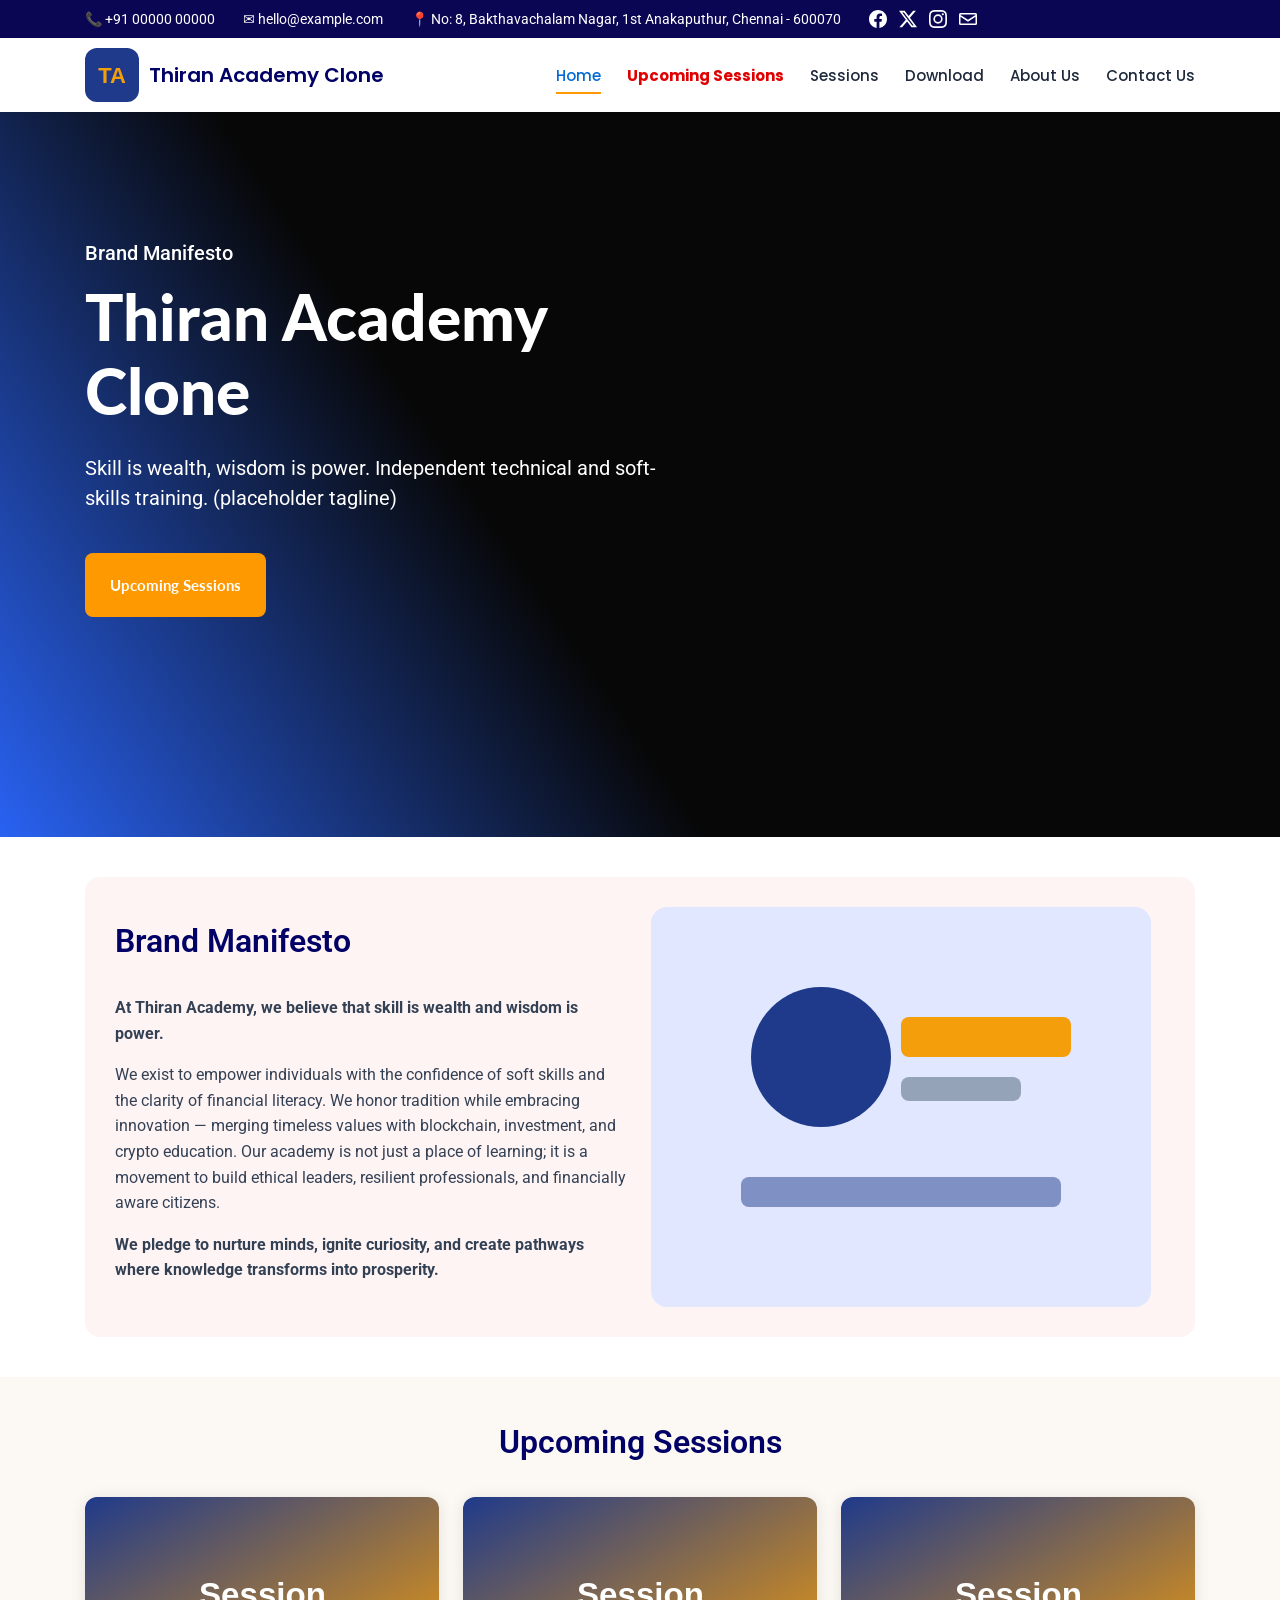
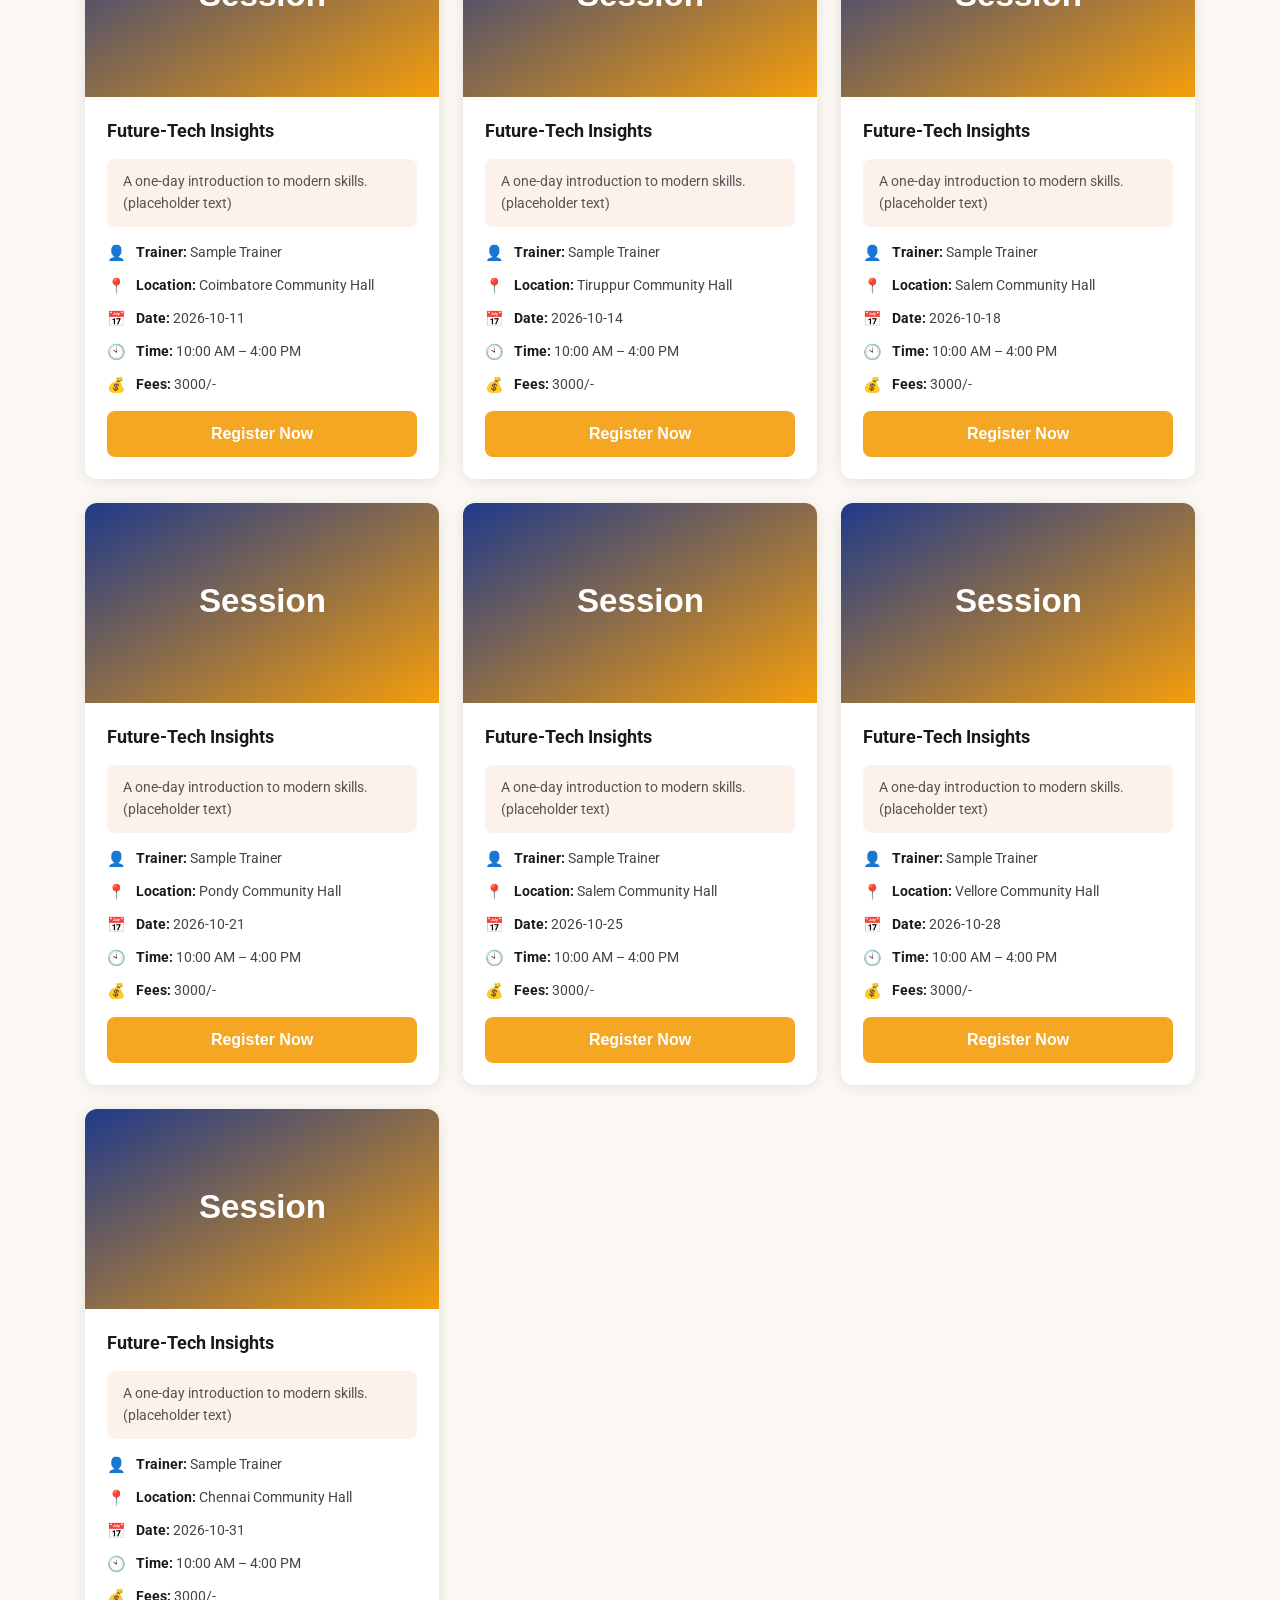
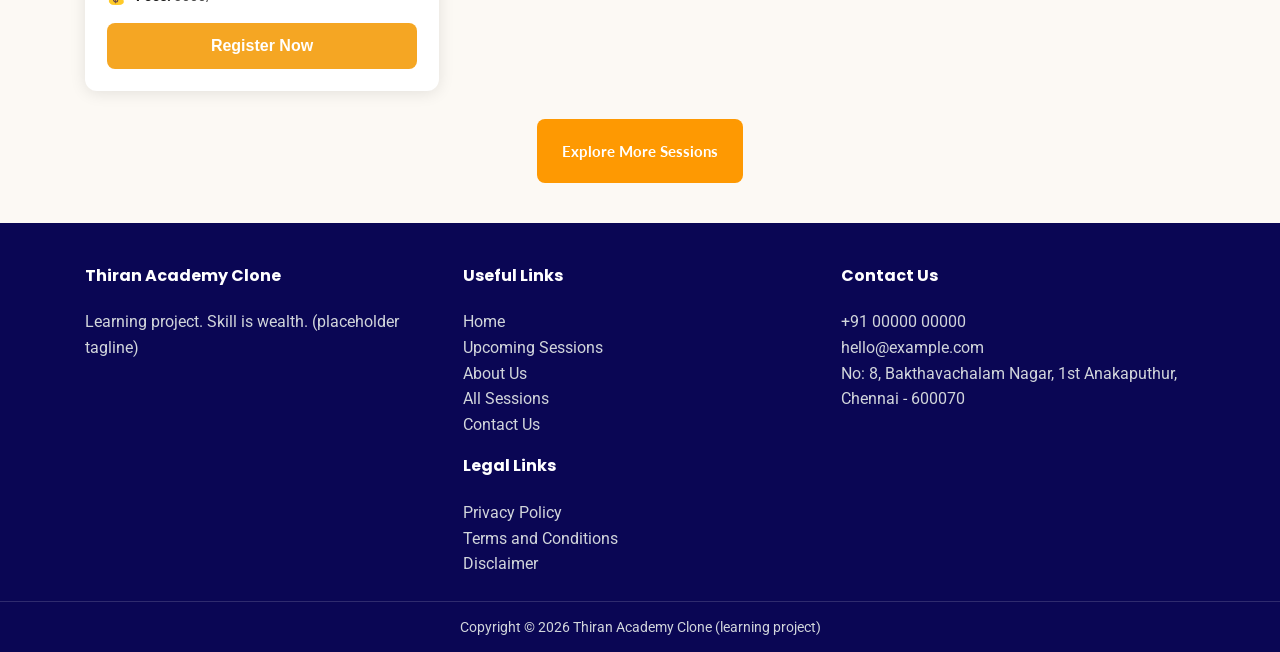
==== index.html @ 5407d725 "Thiran Academy site clone (static HTML/CSS/JS learning project) Co-Authored-By: Claude Sonnet 5.5 <n" ====
<!doctype html>
<html lang="en">
<head>
<meta charset="utf-8">
<meta name="viewport" content="width=device-width, initial-scale=1">
<title>Home – Thiran Academy Clone</title>
<link rel="preconnect" href="https://fonts.googleapis.com"><link href="https://fonts.googleapis.com/css2?family=Lato:wght@400;700;900&family=Poppins:wght@400;500;600&family=Roboto:wght@400;500&display=swap" rel="stylesheet">
<link rel="stylesheet" href="css/style.css">
</head>
<body>
<a class="skip" href="#main">Skip to content</a>
<div class="topbar"><div class="container">
  <span>📞 +91 00000 00000</span><span>✉ hello@example.com</span><span>📍 No: 8, Bakthavachalam Nagar, 1st Anakaputhur, Chennai - 600070</span><span class="social"><a href="#" aria-label="Facebook" title="Facebook"><svg viewBox="0 0 24 24" width="18" height="18" fill="currentColor"><path d="M24 12.07C24 5.4 18.63 0 12 0S0 5.4 0 12.07C0 18.1 4.39 23.1 10.13 24v-8.44H7.08v-3.49h3.05V9.41c0-3.02 1.8-4.7 4.54-4.7 1.31 0 2.68.24 2.68.24v2.97h-1.51c-1.49 0-1.96.93-1.96 1.89v2.26h3.33l-.53 3.49h-2.8V24C19.62 23.1 24 18.1 24 12.07z"/></svg></a><a href="#" aria-label="Twitter" title="Twitter"><svg viewBox="0 0 24 24" width="18" height="18" fill="currentColor"><path d="M18.9 1.15h3.68l-8.04 9.19L24 22.85h-7.4l-5.8-7.58-6.63 7.58H.49l8.6-9.83L0 1.15h7.59l5.24 6.93zm-1.29 19.5h2.04L6.48 3.24H4.3z"/></svg></a><a href="#" aria-label="Instagram" title="Instagram"><svg viewBox="0 0 24 24" width="18" height="18" fill="currentColor"><path d="M12 2.2c3.2 0 3.6 0 4.8.1 3.3.1 4.8 1.7 4.9 4.9.1 1.3.1 1.6.1 4.8s0 3.6-.1 4.8c-.1 3.2-1.7 4.8-4.9 4.9-1.3.1-1.6.1-4.8.1s-3.6 0-4.8-.1c-3.3-.1-4.8-1.7-4.9-4.9C2.2 15.6 2.2 15.2 2.2 12s0-3.6.1-4.8C2.4 3.9 4 2.4 7.2 2.3 8.4 2.2 8.8 2.2 12 2.2zM12 0C8.7 0 8.3 0 7.1.1 2.7.3.3 2.7.1 7.1 0 8.3 0 8.7 0 12s0 3.7.1 4.9c.2 4.4 2.6 6.8 7 7C8.3 24 8.7 24 12 24s3.7 0 4.9-.1c4.4-.2 6.8-2.6 7-7 .1-1.2.1-1.6.1-4.9s0-3.7-.1-4.9c-.2-4.4-2.6-6.8-7-7C15.7 0 15.3 0 12 0zm0 5.8a6.2 6.2 0 100 12.4 6.2 6.2 0 000-12.4zM12 16a4 4 0 110-8 4 4 0 010 8zm6.4-11.8a1.4 1.4 0 100 2.9 1.4 1.4 0 000-2.9z"/></svg></a><a href="mailto:hello@example.com" aria-label="Email" title="Email"><svg viewBox="0 0 24 24" width="18" height="18" fill="currentColor"><path d="M2 4h20a2 2 0 012 2v12a2 2 0 01-2 2H2a2 2 0 01-2-2V6a2 2 0 012-2zm0 2v.5l10 6.5 10-6.5V6H2zm20 3L12 15.5 2 9v9h20V9z"/></svg></a></span>
</div></div>
<header><div class="container">
  <a class="brand" href="index.html"><img src="img/logo.svg" alt="" width="54" height="54">Thiran Academy Clone</a>
  <button id="menuBtn" aria-label="Menu">☰</button>
  <nav><ul><li><a href="index.html" class="active">Home</a></li><li><a href="upcoming-sessions.html" class=" blink">Upcoming Sessions</a></li><li><a href="sessions.html" class="">Sessions</a></li><li><a href="download.html" class="">Download</a></li><li><a href="about-us.html" class="">About Us</a></li><li><a href="contact-us.html" class="">Contact Us</a></li></ul></nav>
</div></header>
<main id="main">
<div class="hero"><div class="container"><div class="hero-text">
  <div class="eyebrow">Brand Manifesto</div><h1>Thiran Academy Clone</h1>
  <p>Skill is wealth, wisdom is power. Independent technical and soft-skills training. (placeholder tagline)</p>
  <a class="btn" href="upcoming-sessions.html">Upcoming Sessions</a></div></div></div><section><div class="container"><div class="about-wrap"><div class="about">
  <div><h2>Brand Manifesto</h2><p><strong>At Thiran Academy, we believe that skill is wealth and wisdom is power.</strong></p>
  <p>We exist to empower individuals with the confidence of soft skills and the clarity of financial literacy. We honor tradition while embracing innovation — merging timeless values with blockchain, investment, and crypto education. Our academy is not just a place of learning; it is a movement to build ethical leaders, resilient professionals, and financially aware citizens.</p>
  <p><strong>We pledge to nurture minds, ignite curiosity, and create pathways where knowledge transforms into prosperity.</strong></p></div>
  <img src="img/about.svg" alt="About illustration" width="500" height="400"></div></div></div></section>
<section class="sessions-bg"><div class="container"><h2>Upcoming Sessions</h2><div id="sessionGrid" class="grid"></div>
  <div class="center"><a class="btn" href="upcoming-sessions.html">Explore More Sessions</a></div></div></section>
</main>
<footer>
  <div class="container foot-cols">
    <div><h4>Thiran Academy Clone</h4><p>Learning project. Skill is wealth. (placeholder tagline)</p></div>
    <div><h4>Useful Links</h4><ul><li><a href="index.html">Home</a></li><li><a href="upcoming-sessions.html">Upcoming Sessions</a></li><li><a href="about-us.html">About Us</a></li><li><a href="sessions.html">All Sessions</a></li><li><a href="contact-us.html">Contact Us</a></li></ul>
      <h4 style="margin-top:16px">Legal Links</h4><ul><li><a href="privacy.html">Privacy Policy</a></li><li><a href="terms.html">Terms and Conditions</a></li><li><a href="disclaimer.html">Disclaimer</a></li></ul></div>
    <div><h4>Contact Us</h4><p>+91 00000 00000<br>hello@example.com<br>No: 8, Bakthavachalam Nagar, 1st Anakaputhur, Chennai - 600070</p></div>
  </div>
  <div class="copy">Copyright © 2026 Thiran Academy Clone (learning project)</div>
</footer>

<div class="modal" id="regModal">
  <div class="modal-box">
    <button class="close" onclick="closeRegister()" aria-label="Close">&times;</button>
    <h3>Student Registration</h3>
    <form id="regForm" novalidate>
      <label>Full Name<input name="name" required></label>
      <label>Email Address<input name="email" type="email" required></label>
      <label>Phone Number<input name="phone" type="tel" required></label>
      <label>Remarks (optional)<textarea name="remarks" rows="2"></textarea></label>
      <label>Upload Photo (passport size)<input name="photo" type="file" accept="image/*" required></label>
      <p class="msg" id="regMsg"></p>
      <button class="btn" type="submit">Register and Pay</button>
      <button class="btn secondary" type="button" onclick="closeRegister()">Cancel</button>
    </form>
  </div>
</div>
<button id="toTop" aria-label="Scroll to top">↑</button>
<script src="js/validate.js"></script>
<script src="js/sessions.js"></script>
<script src="js/main.js"></script>
<script>renderSessions('sessionGrid', 7)</script>
</body>
</html>
---- css/style.css ----
:root { --primary:#046bd2; --navy:#010166; --accent:#FE9902; --card-accent:#f5a623; --bg:#ffffff; --text:#334155; --heading:#1e293b; --muted:#555; }
* { box-sizing: border-box; }
body { margin:0; font-family: 'Roboto', system-ui, sans-serif; font-size:16px; color:var(--text); background:var(--bg); line-height:1.6; }
img { max-width:100%; height:auto; }
a { color:var(--primary); }
.container { max-width:1140px; margin:auto; padding:0 15px; }
.skip { position:absolute; left:-999px; } .skip:focus { left:8px; top:8px; background:#fff; padding:8px; z-index:100; }

.topbar { background:#0a0654; color:#fff; font-size:14px; padding:8px 0; }
.social { display:inline-flex; gap:12px; align-items:center; }
.social a { color:#fff; display:inline-flex; }
.social a:hover { color:var(--accent); }
.topbar .container { display:flex; flex-wrap:wrap; gap:6px 28px; }

header { background:#fff; box-shadow:0 1px 6px rgba(0,0,0,.08); position:sticky; top:0; z-index:50; }
header .container { display:flex; align-items:center; justify-content:space-between; padding-top:10px; padding-bottom:10px; }
.brand { display:flex; align-items:center; gap:10px; font-family:'Poppins',sans-serif; font-weight:600; font-size:20px; color:var(--navy); text-decoration:none; }
nav ul { display:flex; gap:26px; list-style:none; margin:0; padding:0; }
nav a { font-family:'Poppins',sans-serif; font-size:15px; text-decoration:none; color:var(--heading); font-weight:500; padding:6px 0; border-bottom:2px solid transparent; }
nav a:hover, nav a.active { color:var(--primary); border-color:var(--accent); }
nav a.blink { color:#e00000; font-weight:700; animation:blink 2s ease-in-out infinite; }
@keyframes blink { 50% { color:#f4b4b4; } }
@media (prefers-reduced-motion:reduce) { nav a.blink { animation:none; } }
#menuBtn { display:none; font-size:26px; background:none; border:0; cursor:pointer; }

.btn { display:inline-block; background:var(--accent); color:#fff; border:0; padding:20px 25px; border-radius:8px; font-family:'Lato',sans-serif; font-weight:700; font-size:15px; cursor:pointer; text-decoration:none; transition:.2s; }
.btn:hover { background:#fff; color:var(--accent); box-shadow:inset 0 0 0 1px var(--accent); }
.btn.secondary { background:#e2e8f0; color:var(--heading); padding:14px 25px; }

.hero { background:linear-gradient(236deg, #070707 60%, #2962F2 100%); color:#fff; padding:126px 15px 220px; }
.hero .container { max-width:1140px; }
.hero-text { max-width:52%; }
.hero .eyebrow { font-size:20px; font-weight:500; line-height:30px; margin-bottom:12px; }
.hero h1 { font-family:'Lato',sans-serif; font-size:64px; font-weight:900; line-height:74px; margin:0 0 25px; }
.hero p { font-size:20px; line-height:30px; margin:0 0 40px; }

section { padding:40px 0; }
section h2 { text-align:center; font-size:32px; font-weight:600; margin:0 0 28px; color:var(--navy); }
.about-wrap { background:#FFF4F4; border-radius:15px; padding:30px; }
.about { display:grid; grid-template-columns:49% 49%; gap:2%; align-items:center; }
.about h2 { text-align:left; }
.sessions-bg { background:#FCF9F4; }
.center { text-align:center; margin-top:28px; }

.grid { display:grid; grid-template-columns:repeat(3,1fr); gap:24px; }
.card { background:#fff; border-radius:12px; overflow:hidden; box-shadow:0 2px 16px rgba(0,0,0,.10); display:flex; flex-direction:column; }
.card img { display:block; width:100%; height:200px; object-fit:cover; }
.card-body { padding:20px 22px 22px; display:flex; flex-direction:column; gap:14px; flex:1; font-family:'Segoe UI',Roboto,Helvetica,Arial,sans-serif; }
.card h3 { margin:0; font-size:18px; font-weight:700; color:#1a1a1a; }
.desc { background:#fdf1eb; border-radius:8px; padding:12px 16px; font-size:13.5px; color:var(--muted); margin:0; }
.details { display:flex; flex-direction:column; gap:9px; }
.row { display:flex; gap:10px; font-size:14px; color:#444; }
.row i { font-style:normal; font-size:15px; color:var(--card-accent); }
.row strong { color:#1a1a1a; }
.card .reg { margin-top:auto; width:100%; padding:14px; background:var(--card-accent); color:#fff; font-size:16px; font-weight:700; border:0; border-radius:8px; cursor:pointer; transition:background .2s; }
.card .reg:hover { background:#e09010; }

.modal { position:fixed; inset:0; background:rgba(0,0,0,.5); display:none; align-items:center; justify-content:center; z-index:200; padding:16px; }
.modal.show { display:flex; }
.modal-box { background:#fff; border-radius:12px; padding:30px; width:100%; max-width:600px; max-height:90vh; overflow:auto; position:relative; box-shadow:0 10px 30px rgba(0,0,0,.05); font-family:'Segoe UI',Roboto,Helvetica,Arial,sans-serif; }
.modal-box h3 { text-align:center; margin:0 0 15px; color:#333; font-weight:600; font-size:24px; }
.modal-box .close { position:absolute; top:8px; right:14px; background:none; border:0; font-size:26px; cursor:pointer; }
.modal-box label, .form label { display:block; margin-top:16px; margin-bottom:8px; font-weight:500; color:#555; font-size:14px; }
.modal-box label input, .modal-box label textarea, .form input, .form textarea { display:block; width:100%; margin-top:8px; padding:12px 15px; border:1px solid #e0e0e0; border-radius:8px; font:inherit; background:#f9f9f9; transition:.3s; }
.modal-box input:focus, .modal-box textarea:focus, .form input:focus, .form textarea:focus { border-color:#0073aa; background:#fff; box-shadow:0 0 0 2px rgba(0,115,170,.1); outline:none; }
.modal-box button[type=submit] { background:linear-gradient(135deg,#0073aa,#005177); color:#fff; border:0; padding:14px 40px; font-size:18px; font-weight:600; border-radius:30px; box-shadow:0 5px 15px rgba(0,115,170,.3); }
.msg { color:#b91c1c; min-height:24px; margin:10px 0 0; font-size:14px; }
.form { max-width:600px; }
.page h1 { color:var(--navy); font-family:'Poppins',sans-serif; }

footer { background:#0a0654; color:#d1d5db; padding-top:40px; }
footer a { color:#d1d5db; text-decoration:none; }
footer a:hover { color:var(--accent); }
.foot-cols { display:grid; grid-template-columns:repeat(3,1fr); gap:24px; padding-bottom:24px; }
.foot-cols h4 { color:#fff; margin-top:0; font-family:'Poppins',sans-serif; }
.foot-cols ul { list-style:none; padding:0; margin:0; }
.copy { border-top:1px solid rgba(255,255,255,.15); padding:14px 0; text-align:center; font-size:14px; }

#toTop { display:none; position:fixed; right:20px; bottom:20px; background:var(--primary); color:#fff; border:0; width:44px; height:44px; border-radius:50%; font-size:20px; cursor:pointer; z-index:60; }

@media (max-width:1024px) {
  .hero-text { max-width:100%; padding:0 35px; }
  .hero h1 { font-size:50px; line-height:55px; }
}
@media (max-width:900px) {
  .grid, .about, .foot-cols { grid-template-columns:1fr; }
  #menuBtn { display:block; }
  nav { display:none; position:absolute; left:0; right:0; top:100%; background:#fff; box-shadow:0 6px 10px rgba(0,0,0,.08); }
  nav.open { display:block; }
  nav ul { flex-direction:column; gap:0; padding:8px 16px; }
  nav li a { display:block; padding:10px 0; }
  header .container { position:relative; }
}
@media (max-width:767px) {
  .hero { padding:85px 15px 120px; }
  .hero-text { padding:0 10px; }
  .hero h1 { font-size:34px; line-height:40px; }
  .btn { padding:15px; }
  section h2 { font-size:26px; }
}

.two-col { display:grid; grid-template-columns:1fr 1fr; gap:24px; }
.info-box { background:#fff; border-radius:12px; box-shadow:0 2px 16px rgba(0,0,0,.10); padding:28px; border-top:4px solid var(--accent); }
.info-box h2 { text-align:left; margin-bottom:12px; }
.value-card { background:#fff; border-radius:12px; box-shadow:0 2px 16px rgba(0,0,0,.10); padding:24px; text-align:center; }
.value-card h3 { margin:0 0 8px; color:var(--navy); font-family:'Poppins',sans-serif; }
.value-card p { margin:0; font-size:14px; color:var(--muted); }
@media (max-width:900px) { .two-col { grid-template-columns:1fr; } }
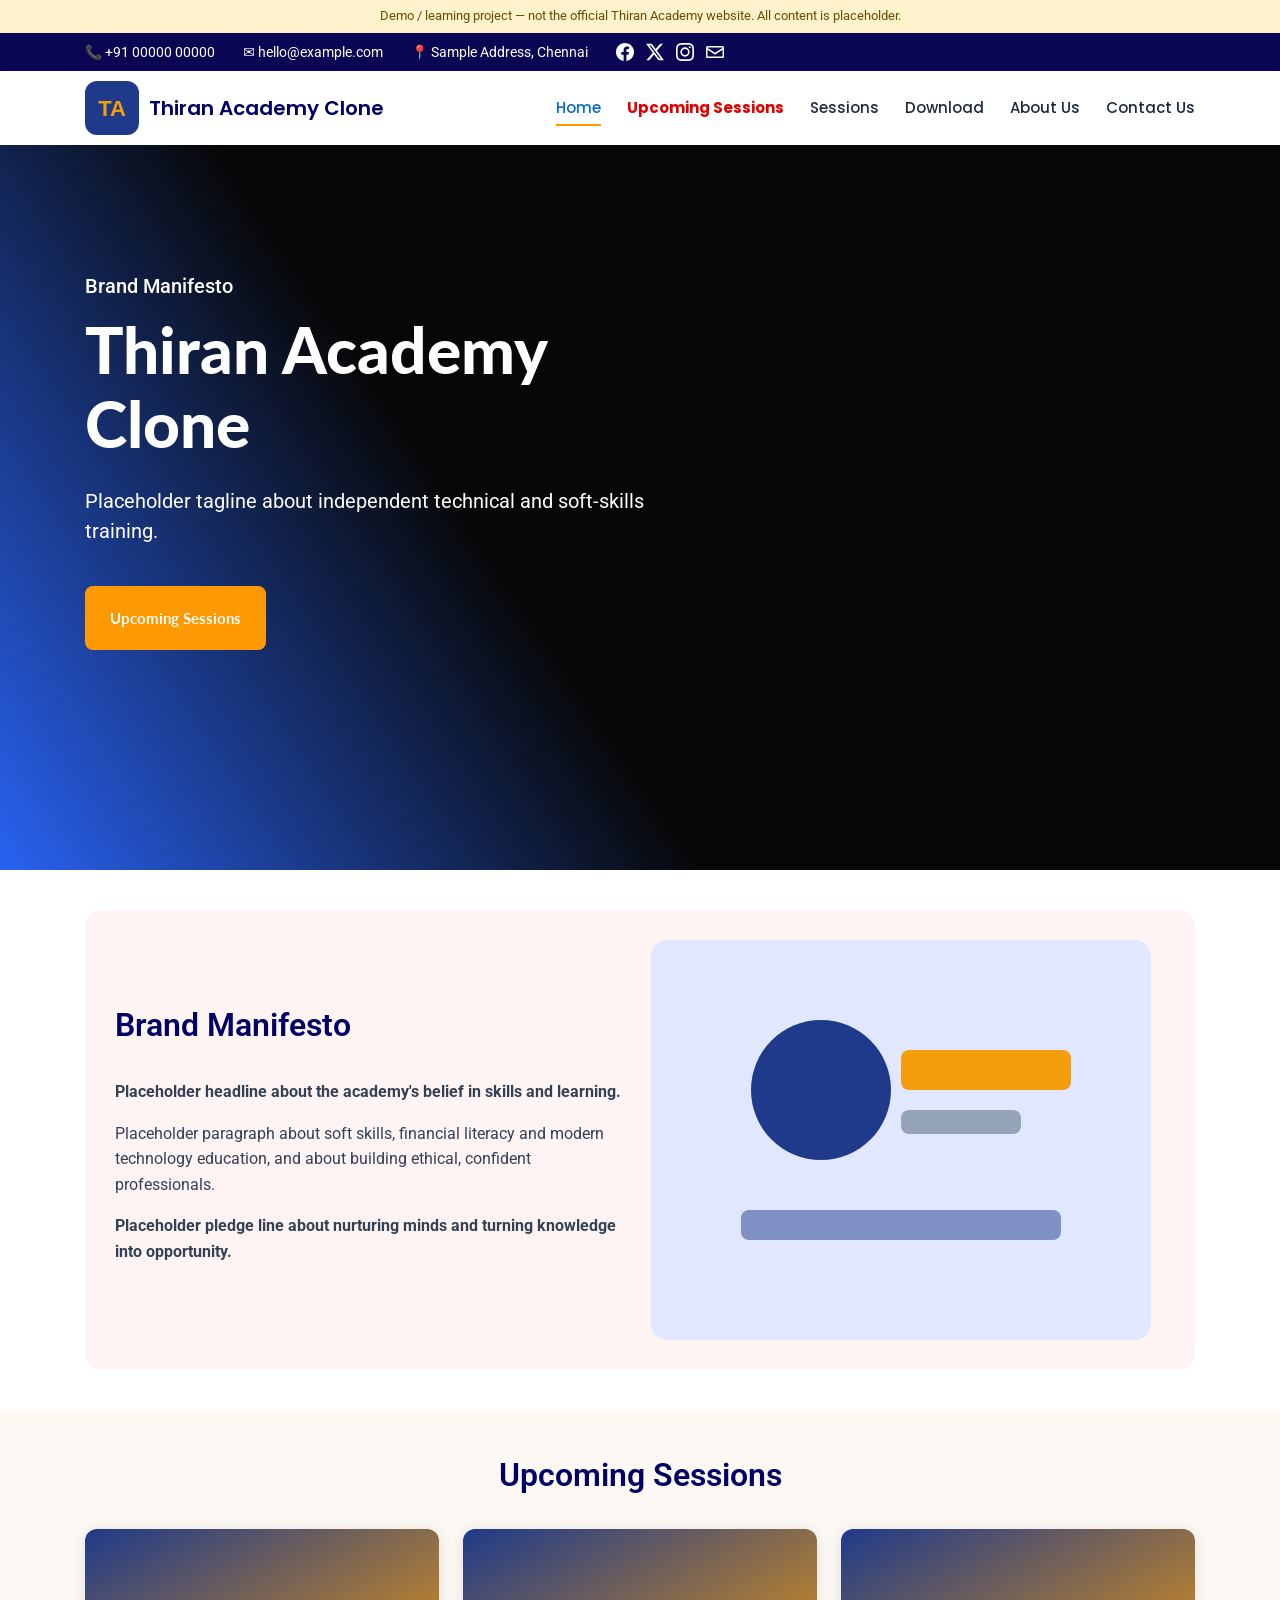
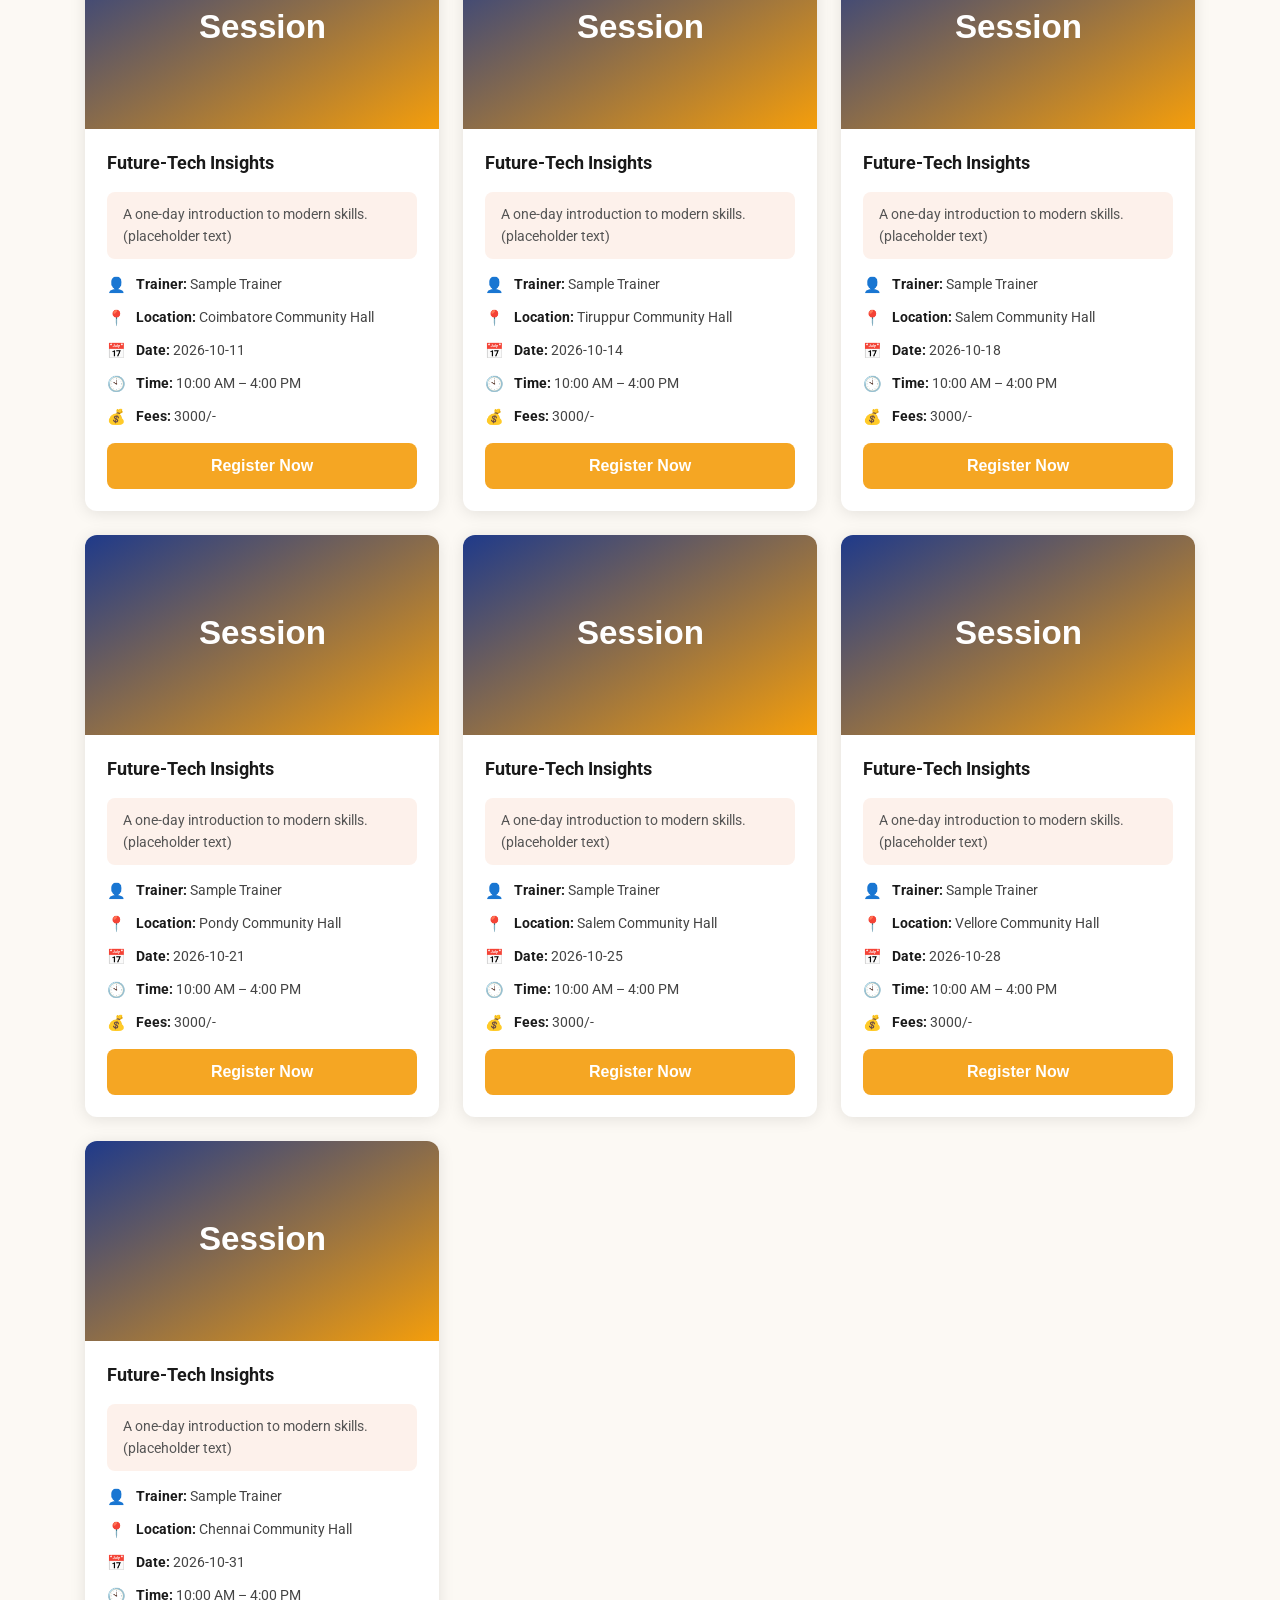
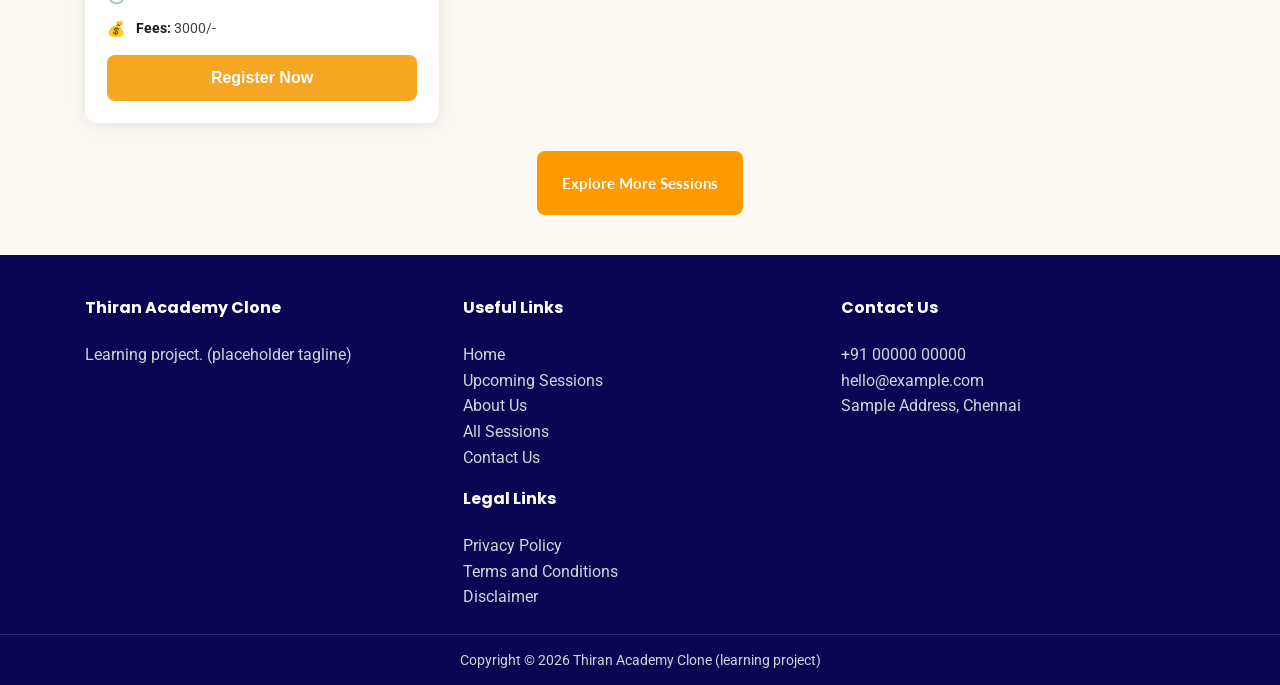
==== commit f3a1aaa3: "Label as demo, replace real details with placeholders Co-Authored-By: Claude Sonnet 5.5 <noreply@ant" ====
--- a/index.html
+++ b/index.html
@@ -9,8 +9,9 @@
 </head>
 <body>
 <a class="skip" href="#main">Skip to content</a>
+<div class="demo-banner">Demo / learning project &mdash; not the official Thiran Academy website. All content is placeholder.</div>
 <div class="topbar"><div class="container">
-  <span>📞 +91 00000 00000</span><span>✉ hello@example.com</span><span>📍 No: 8, Bakthavachalam Nagar, 1st Anakaputhur, Chennai - 600070</span><span class="social"><a href="#" aria-label="Facebook" title="Facebook"><svg viewBox="0 0 24 24" width="18" height="18" fill="currentColor"><path d="M24 12.07C24 5.4 18.63 0 12 0S0 5.4 0 12.07C0 18.1 4.39 23.1 10.13 24v-8.44H7.08v-3.49h3.05V9.41c0-3.02 1.8-4.7 4.54-4.7 1.31 0 2.68.24 2.68.24v2.97h-1.51c-1.49 0-1.96.93-1.96 1.89v2.26h3.33l-.53 3.49h-2.8V24C19.62 23.1 24 18.1 24 12.07z"/></svg></a><a href="#" aria-label="Twitter" title="Twitter"><svg viewBox="0 0 24 24" width="18" height="18" fill="currentColor"><path d="M18.9 1.15h3.68l-8.04 9.19L24 22.85h-7.4l-5.8-7.58-6.63 7.58H.49l8.6-9.83L0 1.15h7.59l5.24 6.93zm-1.29 19.5h2.04L6.48 3.24H4.3z"/></svg></a><a href="#" aria-label="Instagram" title="Instagram"><svg viewBox="0 0 24 24" width="18" height="18" fill="currentColor"><path d="M12 2.2c3.2 0 3.6 0 4.8.1 3.3.1 4.8 1.7 4.9 4.9.1 1.3.1 1.6.1 4.8s0 3.6-.1 4.8c-.1 3.2-1.7 4.8-4.9 4.9-1.3.1-1.6.1-4.8.1s-3.6 0-4.8-.1c-3.3-.1-4.8-1.7-4.9-4.9C2.2 15.6 2.2 15.2 2.2 12s0-3.6.1-4.8C2.4 3.9 4 2.4 7.2 2.3 8.4 2.2 8.8 2.2 12 2.2zM12 0C8.7 0 8.3 0 7.1.1 2.7.3.3 2.7.1 7.1 0 8.3 0 8.7 0 12s0 3.7.1 4.9c.2 4.4 2.6 6.8 7 7C8.3 24 8.7 24 12 24s3.7 0 4.9-.1c4.4-.2 6.8-2.6 7-7 .1-1.2.1-1.6.1-4.9s0-3.7-.1-4.9c-.2-4.4-2.6-6.8-7-7C15.7 0 15.3 0 12 0zm0 5.8a6.2 6.2 0 100 12.4 6.2 6.2 0 000-12.4zM12 16a4 4 0 110-8 4 4 0 010 8zm6.4-11.8a1.4 1.4 0 100 2.9 1.4 1.4 0 000-2.9z"/></svg></a><a href="mailto:hello@example.com" aria-label="Email" title="Email"><svg viewBox="0 0 24 24" width="18" height="18" fill="currentColor"><path d="M2 4h20a2 2 0 012 2v12a2 2 0 01-2 2H2a2 2 0 01-2-2V6a2 2 0 012-2zm0 2v.5l10 6.5 10-6.5V6H2zm20 3L12 15.5 2 9v9h20V9z"/></svg></a></span>
+  <span>📞 +91 00000 00000</span><span>✉ hello@example.com</span><span>📍 Sample Address, Chennai</span><span class="social"><a href="#" aria-label="Facebook" title="Facebook"><svg viewBox="0 0 24 24" width="18" height="18" fill="currentColor"><path d="M24 12.07C24 5.4 18.63 0 12 0S0 5.4 0 12.07C0 18.1 4.39 23.1 10.13 24v-8.44H7.08v-3.49h3.05V9.41c0-3.02 1.8-4.7 4.54-4.7 1.31 0 2.68.24 2.68.24v2.97h-1.51c-1.49 0-1.96.93-1.96 1.89v2.26h3.33l-.53 3.49h-2.8V24C19.62 23.1 24 18.1 24 12.07z"/></svg></a><a href="#" aria-label="Twitter" title="Twitter"><svg viewBox="0 0 24 24" width="18" height="18" fill="currentColor"><path d="M18.9 1.15h3.68l-8.04 9.19L24 22.85h-7.4l-5.8-7.58-6.63 7.58H.49l8.6-9.83L0 1.15h7.59l5.24 6.93zm-1.29 19.5h2.04L6.48 3.24H4.3z"/></svg></a><a href="#" aria-label="Instagram" title="Instagram"><svg viewBox="0 0 24 24" width="18" height="18" fill="currentColor"><path d="M12 2.2c3.2 0 3.6 0 4.8.1 3.3.1 4.8 1.7 4.9 4.9.1 1.3.1 1.6.1 4.8s0 3.6-.1 4.8c-.1 3.2-1.7 4.8-4.9 4.9-1.3.1-1.6.1-4.8.1s-3.6 0-4.8-.1c-3.3-.1-4.8-1.7-4.9-4.9C2.2 15.6 2.2 15.2 2.2 12s0-3.6.1-4.8C2.4 3.9 4 2.4 7.2 2.3 8.4 2.2 8.8 2.2 12 2.2zM12 0C8.7 0 8.3 0 7.1.1 2.7.3.3 2.7.1 7.1 0 8.3 0 8.7 0 12s0 3.7.1 4.9c.2 4.4 2.6 6.8 7 7C8.3 24 8.7 24 12 24s3.7 0 4.9-.1c4.4-.2 6.8-2.6 7-7 .1-1.2.1-1.6.1-4.9s0-3.7-.1-4.9c-.2-4.4-2.6-6.8-7-7C15.7 0 15.3 0 12 0zm0 5.8a6.2 6.2 0 100 12.4 6.2 6.2 0 000-12.4zM12 16a4 4 0 110-8 4 4 0 010 8zm6.4-11.8a1.4 1.4 0 100 2.9 1.4 1.4 0 000-2.9z"/></svg></a><a href="mailto:hello@example.com" aria-label="Email" title="Email"><svg viewBox="0 0 24 24" width="18" height="18" fill="currentColor"><path d="M2 4h20a2 2 0 012 2v12a2 2 0 01-2 2H2a2 2 0 01-2-2V6a2 2 0 012-2zm0 2v.5l10 6.5 10-6.5V6H2zm20 3L12 15.5 2 9v9h20V9z"/></svg></a></span>
 </div></div>
 <header><div class="container">
   <a class="brand" href="index.html"><img src="img/logo.svg" alt="" width="54" height="54">Thiran Academy Clone</a>
@@ -20,21 +21,21 @@
 <main id="main">
 <div class="hero"><div class="container"><div class="hero-text">
   <div class="eyebrow">Brand Manifesto</div><h1>Thiran Academy Clone</h1>
-  <p>Skill is wealth, wisdom is power. Independent technical and soft-skills training. (placeholder tagline)</p>
+  <p>Placeholder tagline about independent technical and soft-skills training.</p>
   <a class="btn" href="upcoming-sessions.html">Upcoming Sessions</a></div></div></div><section><div class="container"><div class="about-wrap"><div class="about">
-  <div><h2>Brand Manifesto</h2><p><strong>At Thiran Academy, we believe that skill is wealth and wisdom is power.</strong></p>
-  <p>We exist to empower individuals with the confidence of soft skills and the clarity of financial literacy. We honor tradition while embracing innovation — merging timeless values with blockchain, investment, and crypto education. Our academy is not just a place of learning; it is a movement to build ethical leaders, resilient professionals, and financially aware citizens.</p>
-  <p><strong>We pledge to nurture minds, ignite curiosity, and create pathways where knowledge transforms into prosperity.</strong></p></div>
+  <div><h2>Brand Manifesto</h2><p><strong>Placeholder headline about the academy's belief in skills and learning.</strong></p>
+  <p>Placeholder paragraph about soft skills, financial literacy and modern technology education, and about building ethical, confident professionals.</p>
+  <p><strong>Placeholder pledge line about nurturing minds and turning knowledge into opportunity.</strong></p></div>
   <img src="img/about.svg" alt="About illustration" width="500" height="400"></div></div></div></section>
 <section class="sessions-bg"><div class="container"><h2>Upcoming Sessions</h2><div id="sessionGrid" class="grid"></div>
   <div class="center"><a class="btn" href="upcoming-sessions.html">Explore More Sessions</a></div></div></section>
 </main>
 <footer>
   <div class="container foot-cols">
-    <div><h4>Thiran Academy Clone</h4><p>Learning project. Skill is wealth. (placeholder tagline)</p></div>
+    <div><h4>Thiran Academy Clone</h4><p>Learning project. (placeholder tagline)</p></div>
     <div><h4>Useful Links</h4><ul><li><a href="index.html">Home</a></li><li><a href="upcoming-sessions.html">Upcoming Sessions</a></li><li><a href="about-us.html">About Us</a></li><li><a href="sessions.html">All Sessions</a></li><li><a href="contact-us.html">Contact Us</a></li></ul>
       <h4 style="margin-top:16px">Legal Links</h4><ul><li><a href="privacy.html">Privacy Policy</a></li><li><a href="terms.html">Terms and Conditions</a></li><li><a href="disclaimer.html">Disclaimer</a></li></ul></div>
-    <div><h4>Contact Us</h4><p>+91 00000 00000<br>hello@example.com<br>No: 8, Bakthavachalam Nagar, 1st Anakaputhur, Chennai - 600070</p></div>
+    <div><h4>Contact Us</h4><p>+91 00000 00000<br>hello@example.com<br>Sample Address, Chennai</p></div>
   </div>
   <div class="copy">Copyright © 2026 Thiran Academy Clone (learning project)</div>
 </footer>
--- a/css/style.css
+++ b/css/style.css
@@ -106,3 +106,5 @@
 .value-card h3 { margin:0 0 8px; color:var(--navy); font-family:'Poppins',sans-serif; }
 .value-card p { margin:0; font-size:14px; color:var(--muted); }
 @media (max-width:900px) { .two-col { grid-template-columns:1fr; } }
+
+.demo-banner { background:#fff3cd; color:#664d03; text-align:center; font-size:13px; padding:6px 12px; }
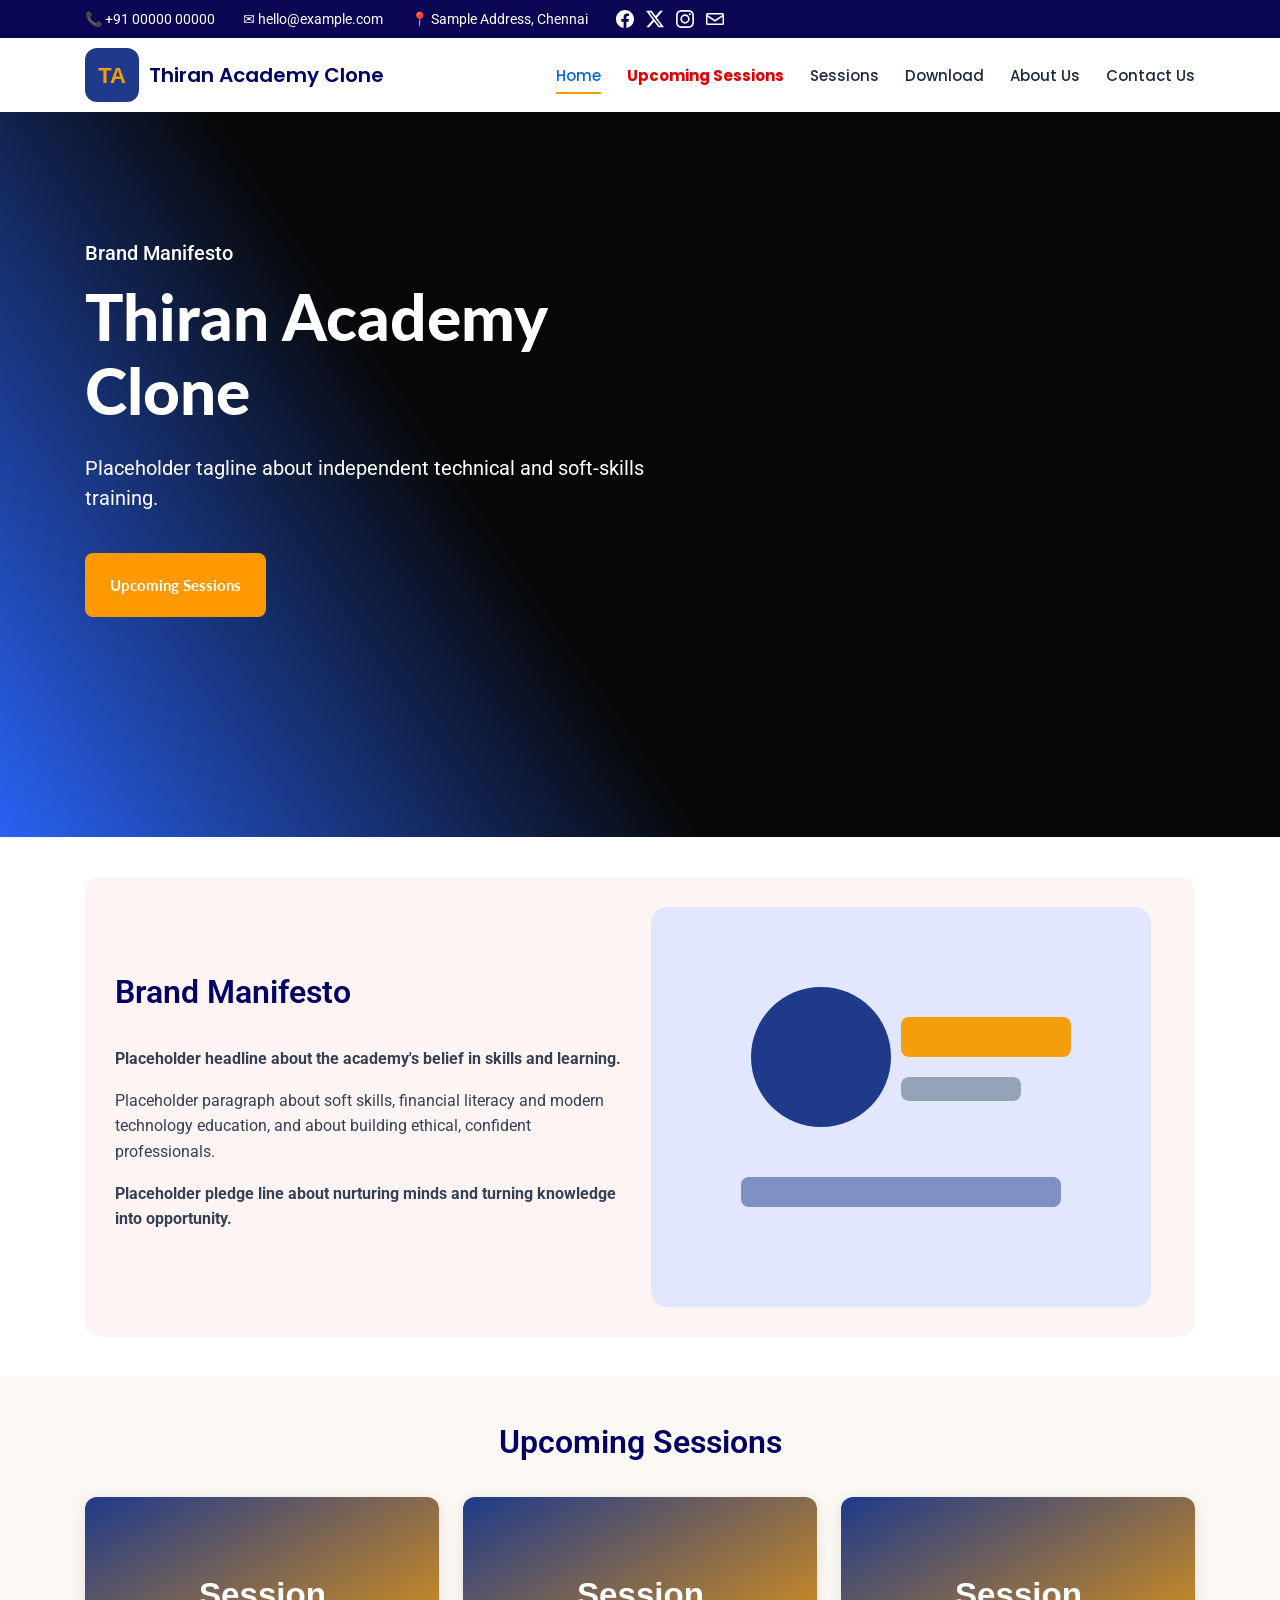
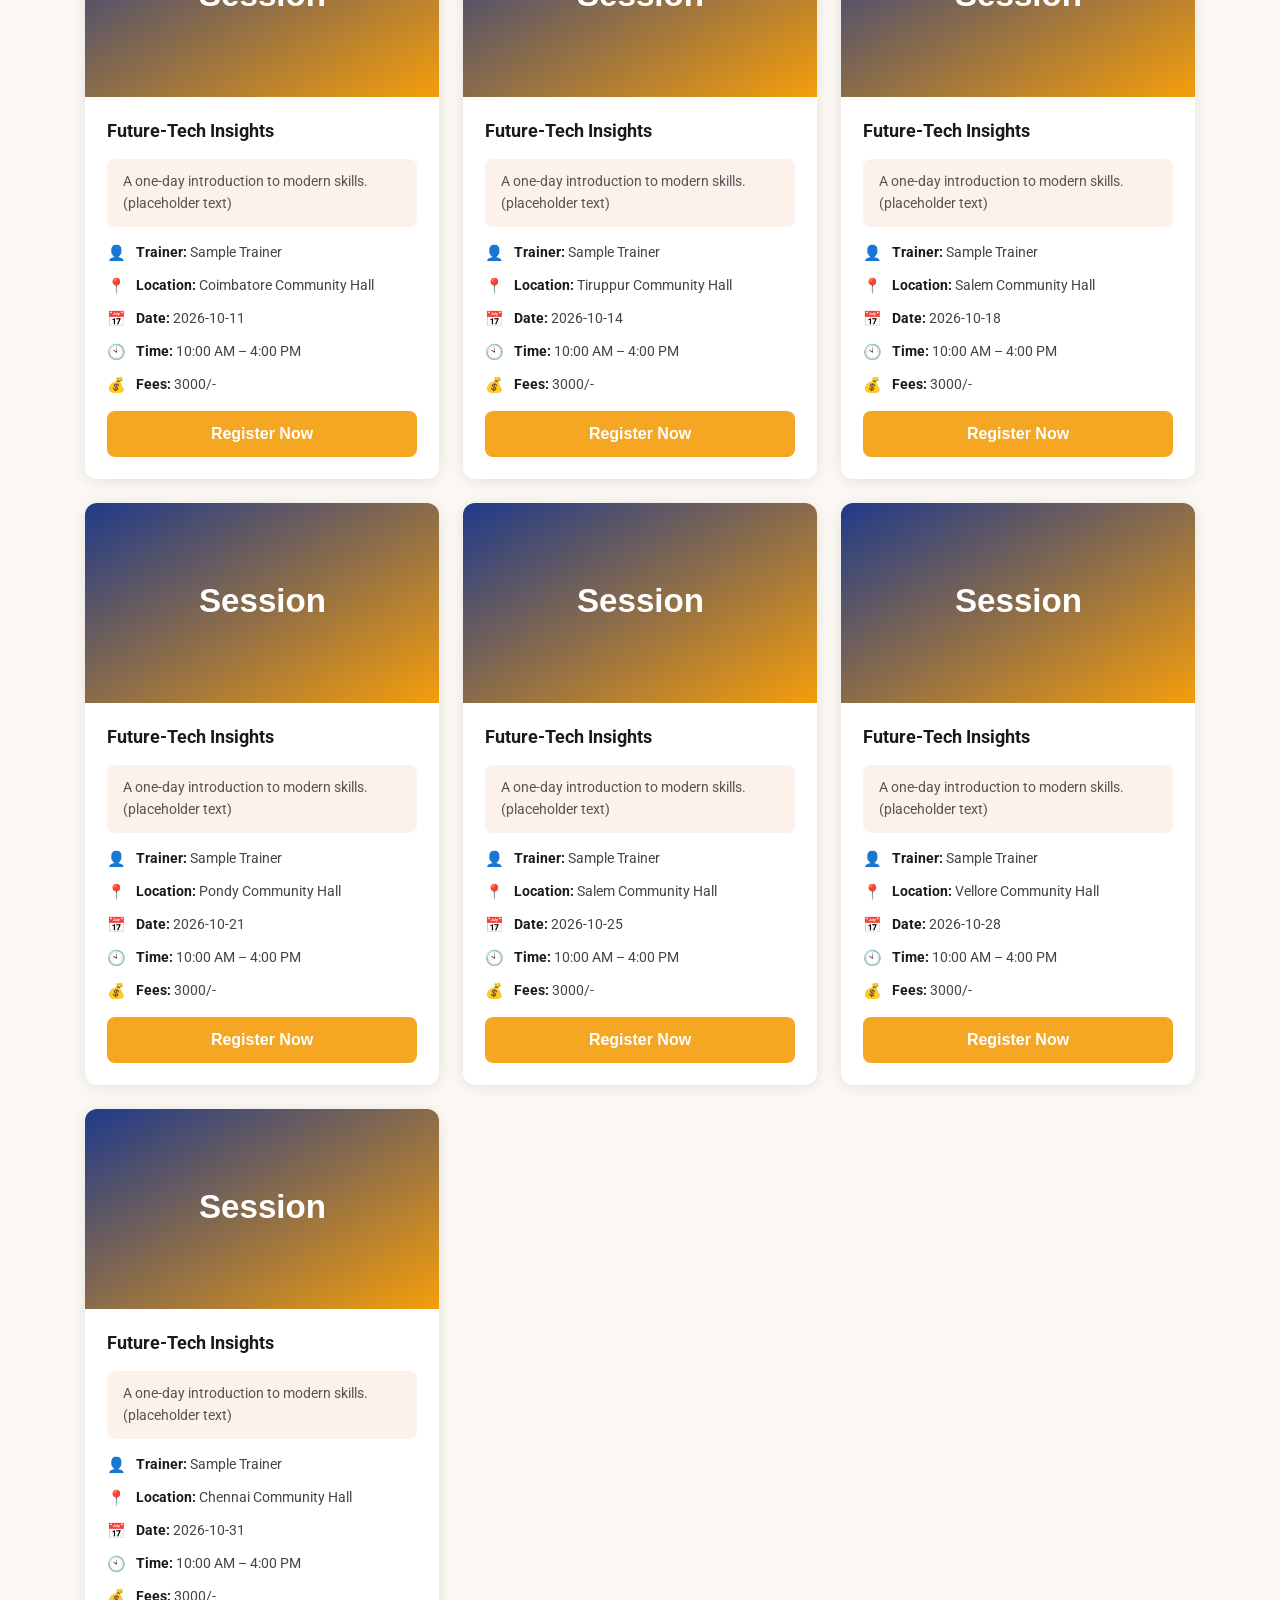
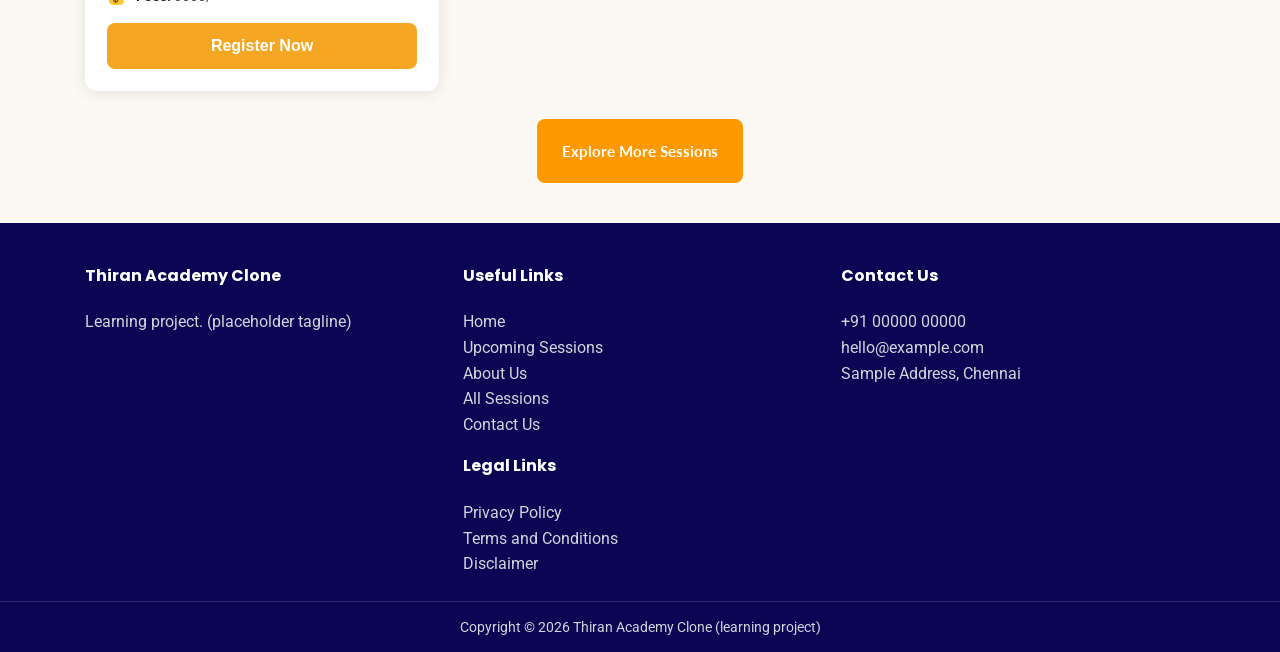
==== commit b5b66106: "Remove demo banner Co-Authored-By: Claude Sonnet 5.5 <noreply@anthropic.com>" ====
--- a/index.html
+++ b/index.html
@@ -9,7 +9,6 @@
 </head>
 <body>
 <a class="skip" href="#main">Skip to content</a>
-<div class="demo-banner">Demo / learning project &mdash; not the official Thiran Academy website. All content is placeholder.</div>
 <div class="topbar"><div class="container">
   <span>📞 +91 00000 00000</span><span>✉ hello@example.com</span><span>📍 Sample Address, Chennai</span><span class="social"><a href="#" aria-label="Facebook" title="Facebook"><svg viewBox="0 0 24 24" width="18" height="18" fill="currentColor"><path d="M24 12.07C24 5.4 18.63 0 12 0S0 5.4 0 12.07C0 18.1 4.39 23.1 10.13 24v-8.44H7.08v-3.49h3.05V9.41c0-3.02 1.8-4.7 4.54-4.7 1.31 0 2.68.24 2.68.24v2.97h-1.51c-1.49 0-1.96.93-1.96 1.89v2.26h3.33l-.53 3.49h-2.8V24C19.62 23.1 24 18.1 24 12.07z"/></svg></a><a href="#" aria-label="Twitter" title="Twitter"><svg viewBox="0 0 24 24" width="18" height="18" fill="currentColor"><path d="M18.9 1.15h3.68l-8.04 9.19L24 22.85h-7.4l-5.8-7.58-6.63 7.58H.49l8.6-9.83L0 1.15h7.59l5.24 6.93zm-1.29 19.5h2.04L6.48 3.24H4.3z"/></svg></a><a href="#" aria-label="Instagram" title="Instagram"><svg viewBox="0 0 24 24" width="18" height="18" fill="currentColor"><path d="M12 2.2c3.2 0 3.6 0 4.8.1 3.3.1 4.8 1.7 4.9 4.9.1 1.3.1 1.6.1 4.8s0 3.6-.1 4.8c-.1 3.2-1.7 4.8-4.9 4.9-1.3.1-1.6.1-4.8.1s-3.6 0-4.8-.1c-3.3-.1-4.8-1.7-4.9-4.9C2.2 15.6 2.2 15.2 2.2 12s0-3.6.1-4.8C2.4 3.9 4 2.4 7.2 2.3 8.4 2.2 8.8 2.2 12 2.2zM12 0C8.7 0 8.3 0 7.1.1 2.7.3.3 2.7.1 7.1 0 8.3 0 8.7 0 12s0 3.7.1 4.9c.2 4.4 2.6 6.8 7 7C8.3 24 8.7 24 12 24s3.7 0 4.9-.1c4.4-.2 6.8-2.6 7-7 .1-1.2.1-1.6.1-4.9s0-3.7-.1-4.9c-.2-4.4-2.6-6.8-7-7C15.7 0 15.3 0 12 0zm0 5.8a6.2 6.2 0 100 12.4 6.2 6.2 0 000-12.4zM12 16a4 4 0 110-8 4 4 0 010 8zm6.4-11.8a1.4 1.4 0 100 2.9 1.4 1.4 0 000-2.9z"/></svg></a><a href="mailto:hello@example.com" aria-label="Email" title="Email"><svg viewBox="0 0 24 24" width="18" height="18" fill="currentColor"><path d="M2 4h20a2 2 0 012 2v12a2 2 0 01-2 2H2a2 2 0 01-2-2V6a2 2 0 012-2zm0 2v.5l10 6.5 10-6.5V6H2zm20 3L12 15.5 2 9v9h20V9z"/></svg></a></span>
 </div></div>
